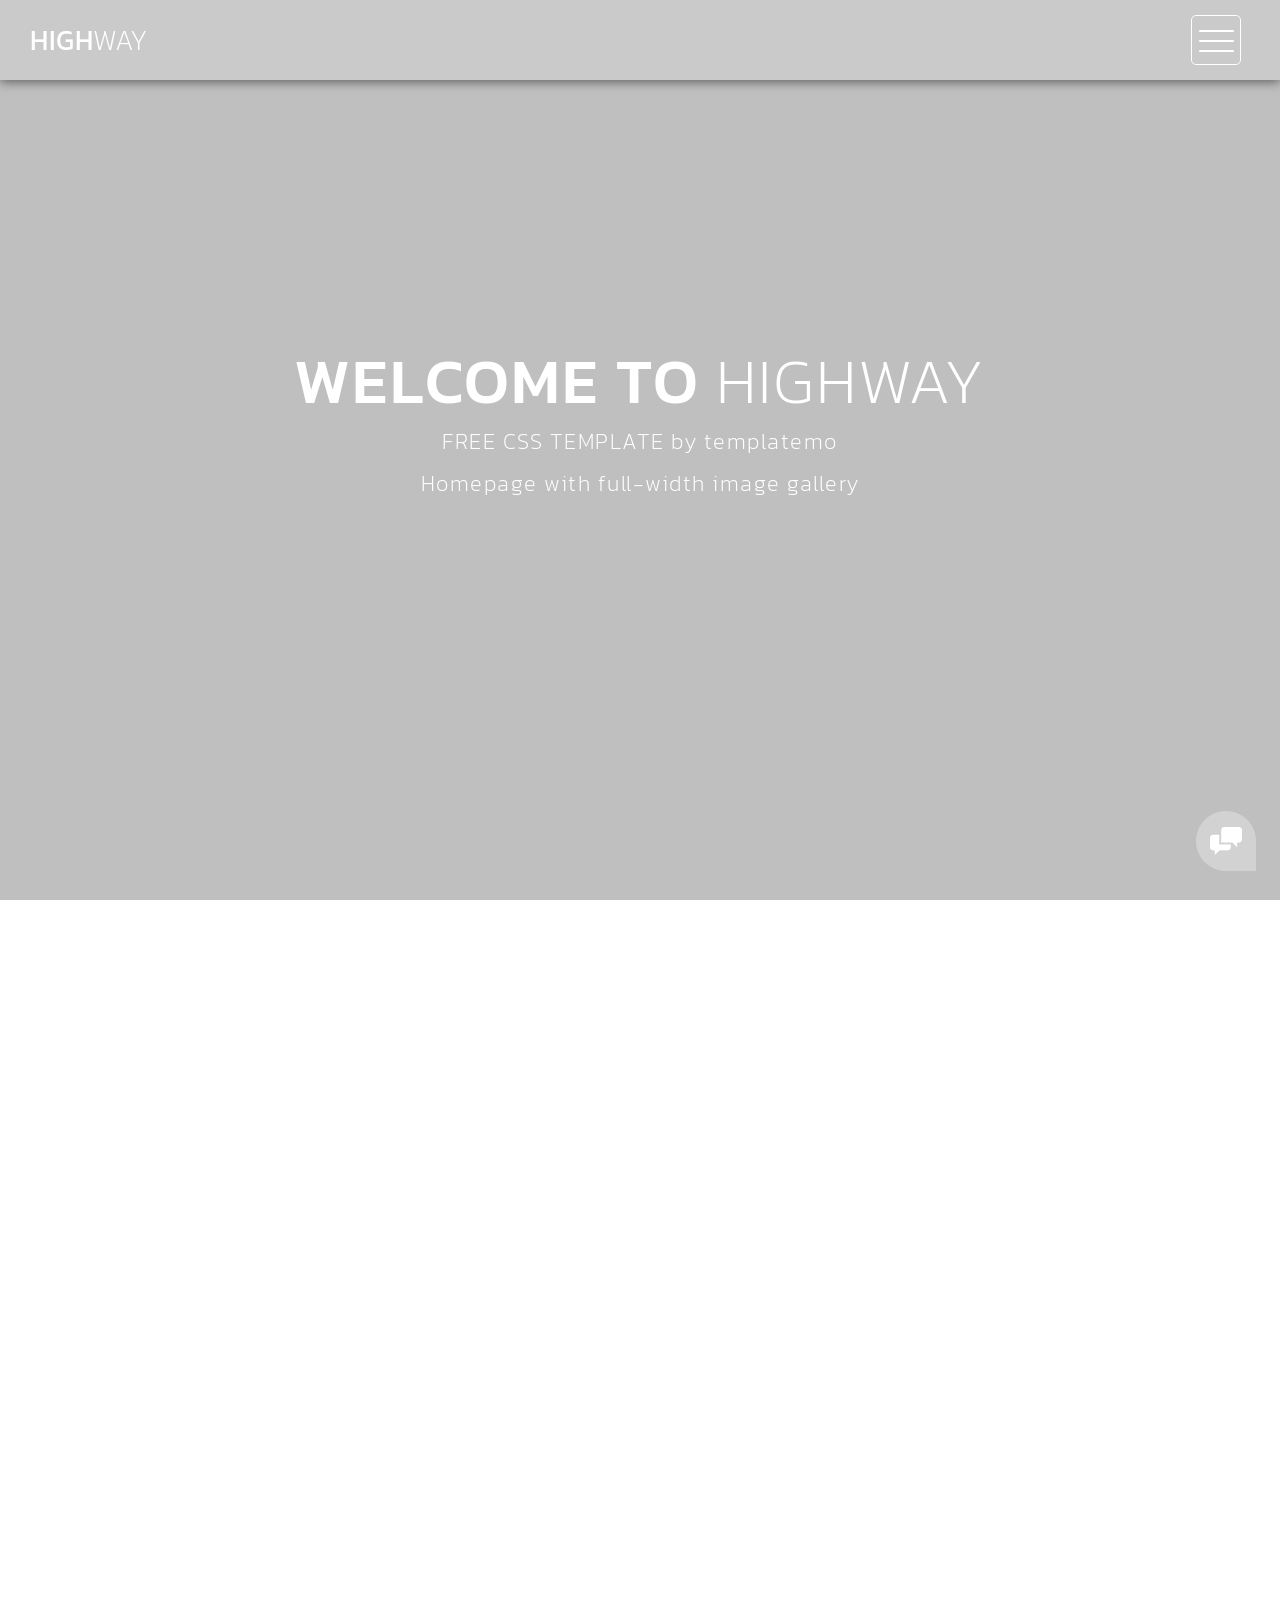
==== index.html @ 63e686a0 "Add files via upload" ====
<!DOCTYPE html>
<html>
    <head>
        <meta charset="utf-8">
        <meta http-equiv="X-UA-Compatible" content="IE=edge,chrome=1">
  		<title>Highway - Free CSS Template</title>
<!-- 

Highway Template

https://templatemo.com/tm-520-highway

-->
        <meta name="description" content="">
        <meta name="viewport" content="width=device-width, initial-scale=1">
        <link rel="apple-touch-icon" href="apple-touch-icon.png">

        <link rel="stylesheet" href="css/bootstrap.min.css">
        <link rel="stylesheet" href="css/bootstrap-theme.min.css">
        <link rel="stylesheet" href="css/fontAwesome.css">
        <link rel="stylesheet" href="css/light-box.css">
        <link rel="stylesheet" href="css/templatemo-style.css">

        <link href="https://fonts.googleapis.com/css?family=Kanit:100,200,300,400,500,600,700,800,900" rel="stylesheet">

        <script src="js/vendor/modernizr-2.8.3-respond-1.4.2.min.js"></script>
    </head>

<body>

    <nav>
        <div class="logo">
            <a href="index.html">High<em>way</em></a>
        </div>
        <div class="menu-icon">
        <span></span>
      </div>
    </nav>

    <div id="video-container">
        <div class="video-overlay"></div>
        <div class="video-content">
            <div class="inner">
              <h1>Welcome to <em>Highway</em></h1>
              <p>FREE CSS TEMPLATE by templatemo</p>
              <p>Homepage with full-width image gallery</p>
                <div class="scroll-icon">
                    <a class="scrollTo" data-scrollTo="portfolio" href="#"><img src="photo/crane.png" alt=""></a>
                </div>    
            </div>
        </div>
        <video autoplay="" loop="" muted>
        	<source src="Paper City - Maciek Janicki.mp4" type="video/mp4" />
        </video>
    </div>


    <div class="full-screen-portfolio" id="portfolio">
        <div class="container-fluid">
            <div class="col-md-4 col-sm-6">
                <div class="portfolio-item">
                    <a href="img/main/Photo_Design-Method.jpg" data-lightbox="image-1"><div class="thumb">
                        <div class="hover-effect">
                            <div class="hover-content">
                                <h1>Design <em>Method</em></h1>
                                <p>Complete Design Way Approach</p>
                            </div>
                        </div>
                        <div class="image">
                            <img src="img/main/Photo_Design-Method.jpg">
                        </div>
                    </div></a>
                </div>
            </div>
            <div class="col-md-4 col-sm-6">
                <div class="portfolio-item">
                    <a href="img/main/Photo_Gallery.jpg" data-lightbox="image-1"><div class="thumb">
                        <div class="hover-effect">
                            <div class="hover-content">
                                <h1>raclette <em>taxidermy</em></h1>
                                <p>Awesome Subtittle Goes Here</p>
                            </div>
                        </div>
                        <div class="image">
                            <img src="img/main/Photo_Gallery.jpg">
                        </div>
                    </div></a>
                </div>
            </div>
            <div class="col-md-4 col-sm-6">
                <div class="portfolio-item">
                    <a href="img/main/Photo_How-to.jpg" data-lightbox="image-1"><div class="thumb">
                        <div class="hover-effect">
                            <div class="hover-content">
                                <h1>humblebrag <em>brunch</em></h1>
                                <p>Awesome Subtittle Goes Here</p>
                            </div>
                        </div>
                        <div class="image">
                            <img src="img/main/Photo_How-to.jpg">
                        </div>
                    </div></a>
                </div>
            </div>
            <div class="col-md-4 col-sm-6">
                <div class="portfolio-item">
                    <a href="img/big_portfolio_item_1.png" data-lightbox="image-1"><div class="thumb">
                        <div class="hover-effect">
                            <div class="hover-content">
                                <h1>Succulents <em>chambray</em></h1>
                                <p>Awesome Subtittle Goes Here</p>
                            </div>
                        </div>
                        <div class="image">
                            <img src="img/portfolio_item_1.png">
                        </div>
                    </div></a>
                </div>
            </div>
            <div class="col-md-4 col-sm-6">
                <div class="portfolio-item">
                    <a href="img/big_portfolio_item_5.png" data-lightbox="image-1"><div class="thumb">
                        <div class="hover-effect">
                            <div class="hover-content">
                                <h1>freegan <em>aesthetic</em></h1>
                                <p>Awesome Subtittle Goes Here</p>
                            </div>
                        </div>
                        <div class="image">
                            <img src="img/portfolio_item_5.png">
                        </div>
                    </div></a>
                </div>
            </div>
            <div class="col-md-4 col-sm-6">
                <div class="portfolio-item">
                    <a href="img/big_portfolio_item_6.png" data-lightbox="image-1"><div class="thumb">
                        <div class="hover-effect">
                            <div class="hover-content">
                                <h1>taiyaki <em>vegan</em></h1>
                                <p>Awesome Subtittle Goes Here</p>
                            </div>
                        </div>
                        <div class="image">
                            <img src="img/portfolio_item_6.png">
                        </div>
                    </div></a>
                </div>
            </div>
            <div class="col-md-4 col-sm-6">
                <div class="portfolio-item">
                    <a href="img/big_portfolio_item_7.png" data-lightbox="image-1"><div class="thumb">
                        <div class="hover-effect">
                            <div class="hover-content">
                                <h1>Thundercats <em>santo</em></h1>
                                <p>Awesome Subtittle Goes Here</p>
                            </div>
                        </div>
                        <div class="image">
                            <img src="img/portfolio_item_7.png">
                        </div>
                    </div></a>
                </div>
            </div>
            <div class="col-md-4 col-sm-6">
                <div class="portfolio-item">
                    <a href="img/big_portfolio_item_8.png" data-lightbox="image-1"><div class="thumb">
                        <div class="hover-effect">
                            <div class="hover-content">
                                <h1>wayfarers <em>yuccie</em></h1>
                                <p>Awesome Subtittle Goes Here</p>
                            </div>
                        </div>
                        <div class="image">
                            <img src="img/portfolio_item_8.png">
                        </div>
                    </div></a>
                </div>
            </div>
            <div class="col-md-4 col-sm-6">
            	<div class="portfolio-item">
                	<a href="img/big_portfolio_item_9.png" data-lightbox="image-1"><div class="thumb">
                        <div class="hover-effect">
                            <div class="hover-content">
                                <h1>disrupt <em>street</em></h1>
                                <p>Awesome Subtittle Goes Here</p>
                            </div>
                        </div>
                        <div class="image">
                            <img src="img/portfolio_item_9.png">
                        </div>
                    </div></a>
                </div>
            </div>
        </div>
    </div>


    <footer>
        <div class="container-fluid">
            <div class="col-md-12">
                <p>Copyright &copy; 2018 Company Name 
    
    | Designed by TemplateMo</p>
            </div>
        </div>
    </footer>


      <!-- Modal button -->
    <div class="popup-icon">
      <button id="modBtn" class="modal-btn"><img src="img/contact-icon.png" alt=""></button>
    </div>  

    <!-- Modal -->
    <div id="modal" class="modal">
      <!-- Modal Content -->
      <div class="modal-content">
        <!-- Modal Header -->
        <div class="modal-header">
          <h3 class="header-title">Say hello to <em>Highway</em></h3>
          <div class="close-btn"><img src="img/close_contact.png" alt=""></div>    
        </div>
        <!-- Modal Body -->
        <div class="modal-body">
          <div class="col-md-6 col-md-offset-3">
            <form id="contact" action="" method="post">
                <div class="row">
                    <div class="col-md-12">
                      <fieldset>
                        <input name="name" type="text" class="form-control" id="name" placeholder="Your name..." required="">
                      </fieldset>
                    </div>
                    <div class="col-md-12">
                      <fieldset>
                        <input name="email" type="email" class="form-control" id="email" placeholder="Your email..." required="">
                      </fieldset>
                    </div>
                    <div class="col-md-12">
                      <fieldset>
                        <textarea name="message" rows="6" class="form-control" id="message" placeholder="Your message..." required=""></textarea>
                      </fieldset>
                    </div>
                    <div class="col-md-12">
                      <fieldset>
                        <button type="submit" id="form-submit" class="btn">Send Message Now</button>
                      </fieldset>
                    </div>
                </div>
            </form>
          </div>
        </div>
      </div>
    </div>

    

    <section class="overlay-menu">
      <div class="container">
        <div class="row">
          <div class="main-menu">
              <ul>
                  <li>
                      <a href="index.html">Home - Full-width</a>
                  </li>
                  <li>
                      <a href="masonry.html">Home - Masonry</a>
                  </li>
                  <li>
                      <a href="grid.html">Home - Small-width</a>
                  </li>
                  <li>
                      <a href="about.html">About Us</a>
                  </li>
                  <li>
                      <a href="blog.html">Blog Entries</a>
                  </li>
                  <li>
                      <a href="single-post.html">Single Post</a>
                  </li>
                  <li>
                      <a href="OrigamiSimulator-master/index.html">Origami Simulator</a>
                  </li>

              </ul>
              <p>We create awesome templates for you.</p>
          </div>
        </div>
      </div>
    </section>

    <script src="https://ajax.googleapis.com/ajax/libs/jquery/1.11.2/jquery.min.js"></script>
    <script>window.jQuery || document.write('<script src="js/vendor/jquery-1.11.2.min.js"><\/script>')</script>

    <script src="js/vendor/bootstrap.min.js"></script>
    
    <script src="js/plugins.js"></script>
    <script src="js/main.js"></script>

    
</body>
</html>
---- css/light-box.css ----
/* LIGHT BOX */

body:after {
  content: url(../img/close.png) url(../img/loading.gif) url(../img/prev.png) url(../img/next.png);
  display: none;
}

body.lb-disable-scrolling {
  overflow: hidden;
}

.lightboxOverlay {
  max-height: 100%;
  overflow-y: scroll;
  position: absolute;
  top: 0;
  left: 0;
  z-index: 99999;
  background-color: black;
  filter: progid:DXImageTransform.Microsoft.Alpha(Opacity=80);
  opacity: 0.8;
  display: none;
}

.lightbox {
  position: absolute;
  margin-top: 0%;
  left: 0;
  width: 100%;
  z-index: 100000;
  text-align: center;
  line-height: 0;
  font-weight: normal;
}

.lightbox .lb-image {
  display: block;
  height: auto;
  max-width: inherit;
  max-height: none;
  border-radius: 5px;

  /* Image border */
  border: 10px solid white;
}

.lightbox a img {
  border: none;
}

.lb-outerContainer {
  position: relative;
  *zoom: 1;
  width: 250px;
  height: 250px;
  margin: 0 auto;
  border-radius: 4px;

  /* Background color behind image.
     This is visible during transitions. */
  background-color: white;
}

.lb-outerContainer:after {
  content: "";
  display: table;
  clear: both;
}

.lb-loader {
  position: absolute;
  top: 43%;
  left: 0;
  height: 25%;
  width: 100%;
  text-align: center;
  line-height: 0;
}

.lb-cancel {
  display: block;
  width: 32px;
  height: 32px;
  margin: 0 auto;
  background: url(../img/loading.gif) no-repeat;
}

.lb-nav {
  position: absolute;
  top: 0;
  left: 0;
  height: 100%;
  width: 100%;
  z-index: 10;
}

.lb-container > .nav {
  left: 0;
}

.lb-nav a {
  outline: none;
  background-image: url('[data-uri]');
}

.lb-prev, .lb-next {
  height: 100%;
  cursor: pointer;
  display: block;
}

.lb-nav a.lb-prev {
  width: 34%;
  left: 0;
  float: left;
  background: url(../img/prev.png) left 48% no-repeat;
  filter: progid:DXImageTransform.Microsoft.Alpha(Opacity=0);
  opacity: 0;
  -webkit-transition: opacity 0.6s;
  -moz-transition: opacity 0.6s;
  -o-transition: opacity 0.6s;
  transition: opacity 0.6s;
}

.lb-nav a.lb-prev:hover {
  filter: progid:DXImageTransform.Microsoft.Alpha(Opacity=100);
  opacity: 1;
}

.lb-nav a.lb-next {
  width: 64%;
  right: 0;
  float: right;
  background: url(../img/next.png) right 48% no-repeat;
  filter: progid:DXImageTransform.Microsoft.Alpha(Opacity=0);
  opacity: 0;
  -webkit-transition: opacity 0.6s;
  -moz-transition: opacity 0.6s;
  -o-transition: opacity 0.6s;
  transition: opacity 0.6s;
}

.lb-nav a.lb-next:hover {
  filter: progid:DXImageTransform.Microsoft.Alpha(Opacity=100);
  opacity: 1;
}

.lb-dataContainer {
  margin: 0 auto;
  padding-top: 5px;
  *zoom: 1;
  width: 100%;
  -moz-border-radius-bottomleft: 4px;
  -webkit-border-bottom-left-radius: 4px;
  border-bottom-left-radius: 4px;
  -moz-border-radius-bottomright: 4px;
  -webkit-border-bottom-right-radius: 4px;
  border-bottom-right-radius: 4px;
}

.lb-dataContainer:after {
  content: "";
  display: table;
  clear: both;
}

.lb-data {
  padding: 0 4px;
  color: #ccc;
}

.lb-data .lb-details {
  width: 85%;
  float: left;
  text-align: left;
  line-height: 1.1em;
}

.lb-data .lb-caption {
  font-size: 13px;
  font-weight: bold;
  line-height: 1em;
}

.lb-data .lb-caption a {
  color: #4ae;
}

.lb-data .lb-number {
  margin-top: 15px;
  display: block;
  clear: left;
  padding-bottom: 1em;
  font-size: 13px;
  color: #999999;
}

.lb-data .lb-close {
  display: block;
  float: right;
  width: 30px;
  height: 30px;
  background: url(../img/close.png) top right no-repeat;
  text-align: right;
  outline: none;
  filter: progid:DXImageTransform.Microsoft.Alpha(Opacity=70);
  opacity: 0.7;
  -webkit-transition: opacity 0.2s;
  -moz-transition: opacity 0.2s;
  -o-transition: opacity 0.2s;
  transition: opacity 0.2s;
}

.lb-data .lb-close:hover {
  cursor: pointer;
  filter: progid:DXImageTransform.Microsoft.Alpha(Opacity=100);
  opacity: 1;
}
---- css/templatemo-style.css ----
/*

Highway Template

https://templatemo.com/tm-520-highway

*/

body {
  font-family: 'Kanit', sans-serif;
}

body::-webkit-scrollbar {
  width: 8px;
  height: 8px;
  background-color: rgba(0, 0, 0, 0.9);
}
/* Add a thumb */
body::-webkit-scrollbar-thumb {
    background: rgba(250, 250, 250, 0.5);
}

body, html {
  height: 100%;
  min-height: 100%;
  overflow-x: hidden;
}


.page-heading {
  background-image: url(../img/heading_bg.png);
  background-repeat: no-repeat;
  background-size: cover;
  background-position: center center;
  width: 100%;
  text-align: center;
}

.page-heading .heading-content h1 {
  font-size: 32px;
  text-transform: uppercase;
  color: #fff;
  letter-spacing: 1px;
  background-color: rgba(250,250,250,0.1);
  display: inline-block;
  margin-bottom: 0;
  margin-top: 220px;
  padding: 20px 60px;
}

.page-heading .heading-content em {
  font-style: normal;
  font-weight: 200;
}



/* Nav Bar */

nav .logo {
  float: left;
  margin-left: 30px;
}

nav .logo a {
  font-size: 28px;
  line-height: 80px;
  text-transform: uppercase;
  color: #fff;
  text-decoration: none;
  letter-spacing: 0.5px;
}

nav .logo em {
  font-style: normal;
  font-weight: 200;
}

nav {
  background: rgba(250,250,250,0.2);
  height: 80px;
  position: fixed;
  width: 100%;
  left: 0;
  top: 0;
  z-index: 300;
  box-shadow: 0px 2px 10px 0px rgba(0,0,0,0.5);
}

.menu-icon {
  background: transparent;
  border: 1px solid #fff;
  width: 50px;
  height: 50px;
  margin: 15px 39px 0 auto;
  position: relative;
  cursor: pointer;
  transition: background 0.5s;
  border-radius: 5px;
}

.menu-icon span,
.menu-icon span:before,
.menu-icon span:after {
  cursor: pointer;
  border-radius: 1px;
  height: 2px;
  width: 35px;
  background: white;
  position: absolute;
  left: 15%;
  top: 50%;
  display: block;
  content: '';
  transition: all 0.5s ease-in-out;
}

.menu-icon span:before {
  left: 0;
  top: -10px;
}

.menu-icon span:after {
  left: 0;
  top: 10px;
}

.menu-icon.active {
  background: rgba(250,250,250,0.2);
}

.menu-icon.active span {
  background-color: transparent;
}

.menu-icon.active span:before,
.menu-icon.active span:after {
  top: 0;
}

.menu-icon.active span:before {
  transform: rotate(135deg);
}

.menu-icon.active span:after {
  transform: rotate(-135deg);
}
/* Menu */

.overlay-menu {
  background: rgba(0, 0, 0, 0.95);
  color: #ffffff;
  position: fixed;
  z-index: 100;
  left: 0;
  top: 0;
  height: 100%;
  overflow-y: auto;
  -webkit-overflow-scrolling: touch;
  width: 100%;
  padding: 50px 0;
  opacity: 0;
  text-align: center;
  transform: translateY(-100%);
  transition: all 0.5s;
}

.overlay-menu.open {
  opacity: 1;
  transform: translateY(0%);
}

.overlay-menu .main-menu {
  transform: translateY(50%);
  opacity: 0;
  transition: all 0.3s;
  transition-delay: 0s;
}

.overlay-menu.open .main-menu {
  transition: all 0.7s;
  transition-delay: 0.7s;
  opacity: 1;
  transform: translateY(0%);
}

.overlay-menu .main-menu:nth-child(2) {
  transition-delay: 0s;
}

.overlay-menu.open .main-menu:nth-child(2) {
  transition-delay: 1.25s;
}

.overlay-menu {
  overflow: scroll;
}

.overlay-menu::-webkit-scrollbar {
  display: none;
}

.overlay-menu ul {
  list-style: none;
  margin-top: 80px;
  padding: 0px;
}
.overlay-menu ul li {
  padding: 15px 0px;
}

.overlay-menu ul li a {
  font-size: 24px;
  font-weight: 300;
  color: #fff;
  text-decoration: none;
  transition: all 0.5s;
}

.overlay-menu ul li a:hover {
  color: rgba(250,250,250,0.5);
}


.overlay-menu p {
  margin-top: 60px;
  font-size: 13px;
  text-transform: uppercase;
  color: #fff;
  font-weight: 200;
  letter-spacing: 0.5px;
  text-align: center;
}



#video-container  {
  position: relative;
  width: 100%;
  height: 100%;
  overflow: hidden;
  z-index: 1;
}

#video-container video,
.video-overlay {
  position: absolute;
  left: 50%;
  top: 50%;
  transform: translate(-50%, -50%);
  min-width: 100%;
  min-height: 100%;
}

#video-container .video-overlay {
  z-index: 9999;
  background: rgba(0,0,0,0.25);
  width: 100%;
}

#video-container .video-content {
  z-index: 99999;
  position: absolute;
  height: 100%;
  width: 100%;
}

#video-container .video-content .inner {
  height: 100%;
  width: 100%;
  display: flex;
  justify-content: center;
  align-items: center;
  flex-flow: column wrap;
}

#video-container .video-content .inner h1 {
  font-size: 64px;
  text-transform: uppercase;
  color: #fff;
  letter-spacing: 2px;
  font-weight: 500;
  text-align: center;
}

#video-container .video-content .inner em {
  font-style: normal;
  font-weight: 200;
}


#video-container .video-content .inner p {
  color: #fff;
  font-size: 22px;
  font-weight: 200;
  letter-spacing: 1.5px;
  text-align: center;
  padding: 0px 30px;
}

#video-container .video-content .inner a {
  color: #fff;
  text-decoration: underline;
}

#video-container .video-content .inner .scroll-icon {
  margin-top: 45px;
}

.full-screen-portfolio .container-fluid,
.full-screen-portfolio .col-md-4, .col-md-8 {
  padding-left: 0px;
  padding-right: 0px;
}


.portfolio-item img {
  width: 100%;
  overflow: hidden;
}

.portfolio-item .thumb {
  position: relative;
}


.portfolio-item .hover-effect .hover-content {
    position: absolute;
    text-align: left;
    width: 100%;
    bottom: 0;
    left: 0;
}


.full-screen-portfolio .portfolio-item h1 {
  position: relative;
  font-size: 22px;
  text-transform: uppercase;
  color: #fff;
  display: inline-block;
  padding-left: 20px;
  line-height: 15px;
  transform: translateY(25px);
  transition: .5s ease-in-out;
  letter-spacing: 0.5px;
 }

 .full-screen-portfolio .portfolio-item em {
  font-style: normal;
  font-weight: 200;
 }

.full-screen-portfolio .portfolio-item:hover h1 {
  transform: translateY(0);
 }

.full-screen-portfolio .portfolio-item p {
  padding-left: 20px;
  font-weight: 300!important;
  letter-spacing: 0.5px;
  font-size: 14px;
  color: #fff;
  opacity: 0;
  transform: translateY(10px);
  transition: .5s ease-in-out;
  text-transform: uppercase;
 }

 .full-screen-portfolio .portfolio-item {
 text-align: center;
 line-height: 150%;
 text-transform: lowercase;
 cursor: pointer;
}

.full-screen-portfolio .portfolio-item:hover p {
  opacity: 1;
  transform: translateY(0);
 }




.popup-icon {
  position: fixed;
  bottom: 30px;
  right: 30px;
  z-index: 300;
  display: inline-block;
  width: 60px;
  height: 60px;
}

.popup-icon button {
  background-color: transparent;
  outline: none;
  border: none;
}

.modal-btn img {
  width: 60px;
  height: 60px;
}

/* Modal */
.modal {
  background-color: rgba(0,0,0,.95);
  display: none;
  overflow: auto;
  position: fixed;
  z-index: 1000;
  top: 0;
  left: 0;
  width: 100%;
  height: 100%;
  transform: all 0.6s;
  overflow: scroll;
}

.modal::-webkit-scrollbar {
  display: none;
}

/* Modal Content */
.modal-content {
  text-align: center;
  position: relative;
  top: 0;
  width: 100%;
  margin: 0 auto;
  background-color: transparent;
}
.modal-animated-in {
  animation: totop-in .6s ease;
}
.modal-animated-out {
  animation: totop-out .6s ease forwards;
}
.modal-header {
  border-bottom: none;
}
.modal-header h3 {
  color: #fff;
  font-weight: 400;
  letter-spacing: 1px;
  font-size: 64px;
  margin-top: 5%;
  border-bottom: none;
  margin-bottom: 20px;
}

.modal-header em {
  font-style: normal;
  font-weight: 200;
}

.modal-content .close-btn {
  position: absolute;
  z-index: 99999999;
  color: #fff;
  right: 38px;
  top: 15px;
  width: 50px;
  height: 50px;
  text-align: center;
  cursor: pointer;
}

.modal-body {
  text-align: center;
  margin: 0 auto;
}

.modal-body input {
  border-radius: 5px;
  padding-left: 15px;
  font-size: 14px;
  font-weight: 200;
  color: #fff;
  background-color: rgba(250, 250, 250, 0.15);
  outline: none;
  border: none;
  box-shadow: none;
  line-height: 40px;
  height: 40px;
  width: 60%;
  margin-left: auto;
  margin-right: auto;
  margin-bottom: 25px;
}

.modal-body textarea {
  border-radius: 5px;
  padding-left: 15px;
  padding-top: 10px;
  font-size: 14px;
  font-weight: 200;
  color: #fff;
  background-color: rgba(250, 250, 250, 0.15);
  outline: none;
  border: none;
  box-shadow: none;
  height: 165px;
  max-height: 220px;
  width: 60%;
  margin-left: auto;
  margin-right: auto;
  max-width: 100%;
  margin-bottom: 25px;
}

.modal-body button {
  border-radius: 0px;
  font-size: 13px;
  text-transform: uppercase;
  font-weight: 600;
  background-color: transparent;
  color: #fff;
  letter-spacing: 2px;
  border-bottom: 3px solid #fff;
  display: inline-block;
  padding: 0px 0px 3px 0px;
  transition: all 0.5s;
  border-top: none;
  border-right: none;
  border-left: none;
}

.modal-body button:hover {
  color: rgba(250,250,250,0.5);
  border-color: rgba(250,250,250,0.5);
  outline: none;
}

/* Keyframes */
@keyframes totop-in {
  0% {
    top: 600px;
    opacity: 0;
  }
  100% {
    top: 0%;
    opacity: 1;
  }  
}

@keyframes totop-out {
  0% {
    top: 0px;
    opacity: 1;
  }
  100% {
    top: -100%;
    opacity: 0;
  }  
}



footer {
  width: 100%;
  height: 80px;
  background-color: #313131;
}

footer p {
  text-align: center;
  color: #fff;
  font-weight: 200;
  font-size: 13px;
  text-transform: uppercase;
  padding-top: 33px;
  letter-spacing: 0.5px;
}

footer a {
  color: #aaa;
  text-decoration: none;
}

footer a:hover {
  text-decoration: none;
  color: #aaa;
}



.masonry-portfolio .container-fluid {
  padding-right: 0px;
  padding-left: 0px;
}

.masonry .col-md-4, .masonry .col-md-8 {
  padding-right: 0px;
  padding-left: 0px;
}

.masonry {
  width: 100%;
  background-color: transparent;
  position: relative;
}

.masonry .item {
  display: inline-block;
  float: left;
}

.masonry .first-item {
  margin-bottom: -0.5px;
}

.masonry .last-item {
  float: left;
}

.masonry .item img {
  width: 100%;
  overflow-y: hidden;
}

.masonry .item .thumb {
  position: relative;
}

.masonry .item .hover-effect .hover-content {
    position: absolute;
    text-align: left;
    width: 100%;
    bottom: 5px;
    left: 0;
}


.masonry .item h1 {
  position: relative;
  font-size: 22px;
  text-transform: uppercase;
  color: #fff;
  display: inline-block;
  padding-left: 20px;
  line-height: 15px;
  transform: translateY(25px);
  transition: .5s ease-in-out;
  letter-spacing: 0.5px;
 }

.masonry .item em {
  font-style: normal;
  font-weight: 200;
 }

.masonry .item:hover h1 {
  transform: translateY(0);
 }

.masonry .item p {
  padding-left: 20px;
  font-weight: 300!important;
  letter-spacing: 0.5px;
  font-size: 14px;
  color: #fff;
  opacity: 0;
  transform: translateY(10px);
  transition: .5s ease-in-out;
  text-transform: uppercase;
 }

.masonry .item {
 text-align: center;
 line-height: 150%;
 text-transform: lowercase;
 cursor: pointer;
}

.masonry .item:hover p {
  opacity: 1;
  transform: translateY(0);
 }




.grid-portfolio {
  padding: 65px 0px;
  background-color: #232323;
}

.grid-portfolio .portfolio-item {
  margin: 15px 0px;
}

.portfolio-item .hover-effect .hover-content {
    position: absolute;
    text-align: left;
    width: 100%;
    bottom: 5px;
    left: 0;
}


.grid-portfolio .portfolio-item h1 {
  position: relative;
  font-size: 22px;
  text-transform: uppercase;
  color: #fff;
  display: inline-block;
  padding-left: 20px;
  line-height: 15px;
  transform: translateY(25px);
  transition: .5s ease-in-out;
  letter-spacing: 0.5px;
 }

 .grid-portfolio .portfolio-item em {
  font-style: normal;
  font-weight: 200;
 }

.grid-portfolio .portfolio-item:hover h1 {
  transform: translateY(0);
 }

.grid-portfolio .portfolio-item p {
  padding-left: 20px;
  font-weight: 300!important;
  letter-spacing: 0.5px;
  font-size: 14px;
  color: #fff;
  opacity: 0;
  transform: translateY(10px);
  transition: .5s ease-in-out;
  text-transform: uppercase;
 }

.grid-portfolio .portfolio-item:hover p {
  opacity: 1;
  transform: translateY(0);
 }

 .grid-portfolio .load-more-button {
  margin-top: 15px;
 }

 .grid-portfolio .load-more-button a {
  width: 100%;
  height: 80px;
  display: inline-block;
  text-align: center;
  line-height: 80px;
  font-size: 15px;
  text-transform: uppercase;
  text-decoration: none;
  letter-spacing: 1px;
  color: #fff;
  background-color: #313131;
  transition: all 0.5s;
 }

 .grid-portfolio .load-more-button a:hover {
  color: rgba(250,250,250,0.5);
 }




 .services {
  background-color: #232323;
  padding: 65px 0px;
 }

 .services .service-item {
  margin: 15px 0px;
  padding: 20px;
  text-align: center;
  transition: all 0.5s;
 }

  .services .service-item:hover {
    background-color: #313131;
  }

 .services .service-item .icon {
  width: 50px;
  height: 50px;
  text-align: center;
  display: inline-block;
  line-height: 50px;
 }

.services .service-item .icon img {
  max-width: 100%;
}

.services .service-item h4 {
  margin-top: 20px;
  color: #fff;
  font-size: 20px;
  text-transform: capitalize;
  letter-spacing: 0.5px;
  font-weight: 300;
}

.services .service-item p {
  color: #bbb;
  font-size: 16px;
  font-weight: 300;
  line-height: 28px;
}



.more-about-us {
  background-image: url(../img/about_us.png);
  background-repeat: no-repeat;
  background-attachment: fixed;
  background-size: cover;
  background-position: center center;
  width: 100%;
  text-align: center;
}

.more-about-us .content {
  background-color: rgba(0,0,0,0.8);
  text-align: left;
  padding: 150px 60px;
  color: #fff;
}

.more-about-us .content h2 {
  margin-top: 0px;
  font-size: 34px;
  font-weight: 300;
  letter-spacing: 0.5px;
  margin-bottom: 5px;
}

.more-about-us .content span {
  font-size: 16px;
  font-weight: 200;
  display: inline-block;
  margin-bottom: 30px;
  letter-spacing: 0.5px;
}

.more-about-us .content p {
  color: #fff;
  font-size: 16px;
  font-weight: 300;
  line-height: 28px;
}

.more-about-us .content .simple-btn {
  margin-top: 30px;
}

.more-about-us .content .simple-btn a {
  font-size: 13px;
  text-transform: uppercase;
  font-weight: 600;
  background-color: transparent;
  color: #fff;
  letter-spacing: 2px;
  border-bottom: 3px solid #fff;
  padding-bottom: 3px;
  text-decoration: none;
  transition: all 0.5s;
}

.more-about-us .content .simple-btn a:hover {
  opacity: 0.5;
}



.pricing-tables {
  padding: 65px 0px;
  background-color: #232323;
}

.pricing-tables .table-item {
  padding: 60px 0px;
  margin: 15px 0px;
  text-align: center;
  background-color: #313131;
}

.pricing-tables .table-item h4 {
  margin-top: 0px;
  font-size: 36px;
  font-weight: 200;
  color: #f4dd5b;
  letter-spacing: 0.5px;
}

.pricing-tables .table-item span {
  font-size: 17px;
  display: inline-block;
  color: #aaa;
  letter-spacing: 0.5px;
  text-transform: capitalize;
  border-bottom: 1px solid #414141;
  width: 100%;
  padding-bottom: 40px;
}

.pricing-tables .table-item ul {
  list-style: none;
  padding: 0;
  margin-top: 35px;
}

.pricing-tables .table-item ul li {
  font-size: 15px;
  font-weight: 300;
  color: #fff;
  letter-spacing: 0.5px;
  margin: 15px 0px;
}

.pricing-tables .table-item .simple-btn {
  margin-top: 40px;
  padding-bottom: 10px;
}

.pricing-tables .table-item .simple-btn a {
  font-size: 13px;
  text-transform: uppercase;
  font-weight: 600;
  background-color: transparent;
  color: #f4dd5b;
  letter-spacing: 2px;
  border-bottom: 3px solid #f4dd5b;
  padding-bottom: 3px;
  text-decoration: none;
  transition: all 0.5s;
}

.pricing-tables .table-item .simple-btn a:hover {
  opacity: 0.5;
}

.pricing-tables .premium-item {
  background-color: #f4dd5b;
}

.pricing-tables .premium-item h4, .pricing-tables .premium-item span, .pricing-tables .premium-item ul li, .pricing-tables .premium-item .simple-btn a {
  color: #232323;
  border-color: #232323;
}



.blog-entries {
  padding: 80px 0px;
  background-color: #232323;
}


.blog-entries .blog-posts {
  margin-right: 30px;
}


.blog-post {
  border-bottom: 1px solid #414141;
  padding-bottom: 65px;
  margin-bottom: 60px;
}

.blog-post img {
  width: 100%;
  overflow-y: hidden;
}

.blog-post .text-content {
  margin-top: 30px;
}

.blog-post .text-content span {
  font-size: 16px;
  font-weight: 200;
  color: #fff;
  letter-spacing: 0.5px;
}

.blog-post .text-content span a {
  color: #f4dd5b;
  text-decoration: none;
}

.blog-post .text-content h2 {
  margin-top: 5px;
  font-size: 36px;
  color: #fff;
  letter-spacing: 0.5px;
  text-transform: capitalize;
  font-weight: 300;
}

.blog-post .text-content p {
  color: #bbb;
  font-size: 16px;
  font-weight: 300;
  line-height: 28px;
  margin-top: 20px;
}

.blog-post .text-content .simple-btn {
  margin-top: 25px;
}

.blog-post .text-content .simple-btn a {
  font-size: 13px;
  text-transform: uppercase;
  font-weight: 600;
  background-color: transparent;
  color: #fff;
  letter-spacing: 2px;
  border-bottom: 3px solid #fff;
  padding-bottom: 3px;
  text-decoration: none;
  transition: all 0.5s;
}

.blog-post .text-content .simple-btn a:hover {
  opacity: 0.5;
}

.blog-entries .page-number {
  padding: 0;
  margin: 0;
  list-style: none;
}

.blog-entries .page-number li {
  display: inline-block;
  margin-right: 3px;
}

.blog-entries .page-number li:last-child {
  margin-right: 0px;
}

.blog-entries .page-number li.active a {
  color: #232323;
  background-color: #fff;
}

.blog-entries .page-number li.active a:hover {
  opacity: 1;
}

.blog-entries .page-number li a {
  font-size: 18px;
  color: #fff;
  text-decoration: none;
  width: 50px;
  height: 50px;
  display: inline-block;
  line-height: 50px;
  text-align: center;
  background-color: #414141;
  transition: all 0.5s;
}

.blog-entries .page-number li a:hover {
  opacity: 0.5;
}

.single-blog-post {
  margin-right: 30px;
}

.single-blog-post img {
  width: 100%;
  overflow-y: hidden;
}

.single-blog-post .text-content {
  margin-top: 20px;
}

.single-blog-post .text-content span {
  font-size: 16px;
  font-weight: 200;
  color: #fff;
  letter-spacing: 0.5px;
  border-bottom: 1px solid #414141;
  padding-bottom: 25px;
  display: inline-block;
  width: 100%;
  margin-bottom: 0px;
}

.single-blog-post .text-content span a {
  color: #f4dd5b;
  text-decoration: none;
}

.single-blog-post .text-content h2 {
  margin-top: 0px;
  font-size: 36px;
  color: #fff;
  letter-spacing: 0.5px;
  text-transform: capitalize;
  font-weight: 300;
}

.single-blog-post .text-content p {
  color: #bbb;
  font-size: 16px;
  font-weight: 300;
  line-height: 28px;
  margin-top: 20px;
  margin-bottom: 30px;
}

.single-blog-post .tags-share {
  border-top: 1px solid #414141;
  border-bottom: 1px solid #414141;
  padding: 8px 0px 10px 0px;
}

.single-blog-post .tags-share ul {
  padding: 0;
  margin: 0;
  list-style: none;
}

.single-blog-post .tags-share ul li:first-child {
  color: #fff;
  font-size: 16px;
  font-weight: 200;
  letter-spacing: 0.5px;
}

.single-blog-post .tags-share ul li {
  display: inline-block;
  color: #fff;
}

.single-blog-post .tags-share ul li a {
  font-size: 16px;
  font-weight: 200;
  letter-spacing: 0.5px;
  color: #f4dd5b;
  text-decoration: none;
  transition: all 0.5s;
}

.single-blog-post .tags-share ul li a:hover {
  opacity: 0.5;
}

.single-blog-post .tags-share .share {
  text-align: right;
}

.blog-entries .search input {
  background-color: rgba(250,250,250,0.1);
  width: 100%;
  height: 50px;
  line-height: 50px;
  padding-left: 15px;
  color: #fff;
  font-size: 15px;
  font-weight: 300;
  border-radius: 0px;
  outline: none;
  border: none;
}

.sidebar-heding h2 {
  font-size: 20px;
  text-transform: capitalize;
  color: #fff;
  margin-top: 40px;
  letter-spacing: 0.5px;
  padding-bottom: 10px;
  border-bottom: 1px solid #414141;
  margin-bottom: 20px;
}

.archives ul, .categories ul {
  margin-top: -5px;
  padding: 0;
  list-style: none;
}

.archives ul li, .categories ul li {
  margin-bottom: 12px; 
}

.archives ul li:last-child, .categories ul li:last-child {
  margin-bottom: 0px; 
}

.archives ul li a, .categories ul li a {
  font-size: 15px;
  font-weight: 200;
  color: #fff;
  text-decoration: none;
  letter-spacing: 0.5px;
  transition: all 0.5s;
}


.archives ul li a:hover, .categories ul li a:hover {
  opacity: 0.5;
}

.recent-posts ul {
  padding: 0;
  list-style: none;
}

.recent-posts ul li {
  margin-bottom: 15px;
}

.recent-posts ul a {
  text-decoration: none;
}

.recent-posts ul li img {
  display: inline-block;
  max-width: 100%;
  margin-right: 15px;
}

.recent-posts ul li .text {
  display: inline-block;
}

.recent-posts ul li h6 {
  margin-bottom: 5px;
  padding-top: 0px;
  margin-top: 0px;
  display: block;
  font-size: 16px;
  color: #fff;
  letter-spacing: 0.5px;
}

.recent-posts ul li span {
  display: inline-block;
  font-size: 14px;
  font-weight: 200;
  color: #f4dd5b;
}


.latest-gallery ul {
  padding: 0;
  margin: 0;
  list-style: none;
}

.latest-gallery ul li {
  display: inline-block;
  max-width: 59px;
  overflow-y: hidden;
  margin-bottom: 3px;
  margin-right: 1px;
}

.latest-gallery ul li:nth-child(4){
  margin-right: 0px;
}

.latest-gallery ul li:nth-child(8){
  margin-right: 0px;
}

.latest-gallery ul li img {
  width: 100%;
  transition: all 0.5s;
}

.latest-gallery ul li img:hover {
  cursor: pointer;
  opacity: 0.5;
}




@media (max-width: 530px) {

  .modal-header h3 {
    margin-top: 15%;
  }

  .modal-body input {
    width: 100%;
  }

  .modal-body textarea {
    width: 100%;
  }

  .modal-content {
    padding-bottom: 40px;
  }

  .grid-portfolio {
    padding: 0px 0px;
  }

  .grid-portfolio .portfolio-item {
    margin: 30px 0px;
  }

  .grid-portfolio .load-more-button {
    padding-bottom: 30px;
  }

  .more-about-us .content {
    padding: 60px 30px;
  }

}


@media (max-width: 992px) {

  .blog-entries .blog-posts {
    margin-right: 0px;
  }

  .single-blog-post {
    margin-right: 0px;
    margin-bottom: 80px;
  }

  .blog-entries .page-number {
    margin-bottom: 80px;
  }

  .single-blog-post .tags-share .tags {
    text-align: center;
  }

  .single-blog-post .tags-share .share {
    text-align: center;
  }

}
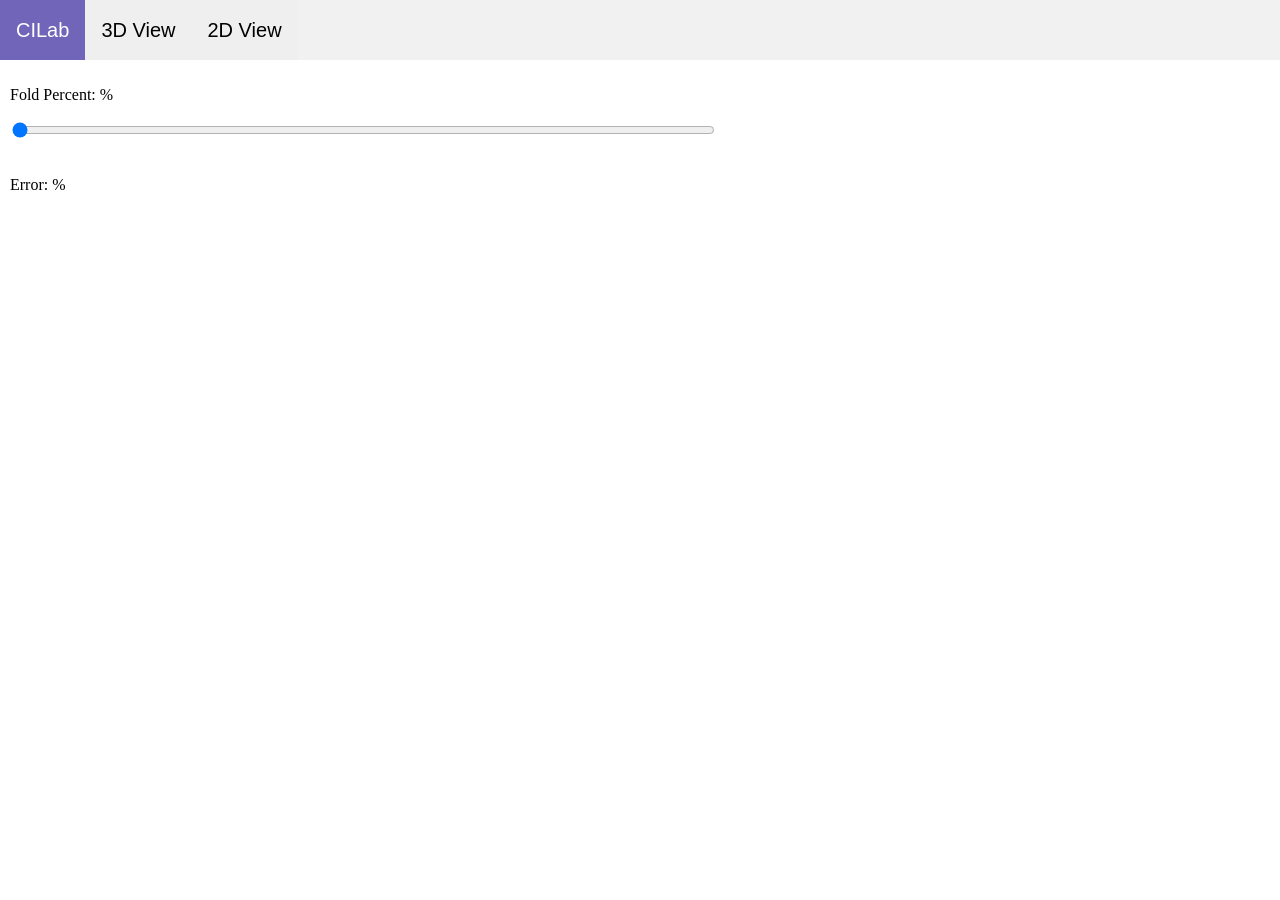
==== commit fcfc1d30: "Add files via upload" ====
--- a/index.html
+++ b/index.html
@@ -1,302 +1,40 @@
-<!DOCTYPE html>
+<!doctype html>
 <html>
-    <head>
-        <meta charset="utf-8">
-        <meta http-equiv="X-UA-Compatible" content="IE=edge,chrome=1">
-  		<title>Highway - Free CSS Template</title>
-<!-- 
-
-Highway Template
-
-https://templatemo.com/tm-520-highway
-
--->
-        <meta name="description" content="">
-        <meta name="viewport" content="width=device-width, initial-scale=1">
-        <link rel="apple-touch-icon" href="apple-touch-icon.png">
-
-        <link rel="stylesheet" href="css/bootstrap.min.css">
-        <link rel="stylesheet" href="css/bootstrap-theme.min.css">
-        <link rel="stylesheet" href="css/fontAwesome.css">
-        <link rel="stylesheet" href="css/light-box.css">
-        <link rel="stylesheet" href="css/templatemo-style.css">
-
-        <link href="https://fonts.googleapis.com/css?family=Kanit:100,200,300,400,500,600,700,800,900" rel="stylesheet">
-
-        <script src="js/vendor/modernizr-2.8.3-respond-1.4.2.min.js"></script>
-    </head>
-
-<body>
-
-    <nav>
-        <div class="logo">
-            <a href="index.html">High<em>way</em></a>
+    <header>
+        <link rel="stylesheet" type="text/css" href="style.css">
+    </header>
+    <body onload="openPanel(event, '3D')">
+        <div class="tab">
+            <button id="home" class="tablinks">CILab</button>
+            <button class="tablinks" onclick="openPanel(event, '3D')">3D View</button>
+            <button class="tablinks" onclick="openPanel(event, '2D')">2D View</button>
         </div>
-        <div class="menu-icon">
-        <span></span>
-      </div>
-    </nav>
-
-    <div id="video-container">
-        <div class="video-overlay"></div>
-        <div class="video-content">
-            <div class="inner">
-              <h1>Welcome to <em>Highway</em></h1>
-              <p>FREE CSS TEMPLATE by templatemo</p>
-              <p>Homepage with full-width image gallery</p>
-                <div class="scroll-icon">
-                    <a class="scrollTo" data-scrollTo="portfolio" href="#"><img src="photo/crane.png" alt=""></a>
-                </div>    
+        
+        <div id="3D" class="tabcontent">
+            <div class="grid-container">
+                <p>Fold Percent: <span id="fold_value"></span>%</p>
+                <br>
+                <input type="range" min="0" max="100" value="0" step="1" class="slider" id="fold_slider">
+            </div>
+            <div class="grid-container">
+                <p>Error: <span id="error_value"></span>%</p>
             </div>
         </div>
-        <video autoplay="" loop="" muted>
-        	<source src="Paper City - Maciek Janicki.mp4" type="video/mp4" />
-        </video>
-    </div>
-
-
-    <div class="full-screen-portfolio" id="portfolio">
-        <div class="container-fluid">
-            <div class="col-md-4 col-sm-6">
-                <div class="portfolio-item">
-                    <a href="img/main/Photo_Design-Method.jpg" data-lightbox="image-1"><div class="thumb">
-                        <div class="hover-effect">
-                            <div class="hover-content">
-                                <h1>Design <em>Method</em></h1>
-                                <p>Complete Design Way Approach</p>
-                            </div>
-                        </div>
-                        <div class="image">
-                            <img src="img/main/Photo_Design-Method.jpg">
-                        </div>
-                    </div></a>
-                </div>
-            </div>
-            <div class="col-md-4 col-sm-6">
-                <div class="portfolio-item">
-                    <a href="img/main/Photo_Gallery.jpg" data-lightbox="image-1"><div class="thumb">
-                        <div class="hover-effect">
-                            <div class="hover-content">
-                                <h1>raclette <em>taxidermy</em></h1>
-                                <p>Awesome Subtittle Goes Here</p>
-                            </div>
-                        </div>
-                        <div class="image">
-                            <img src="img/main/Photo_Gallery.jpg">
-                        </div>
-                    </div></a>
-                </div>
-            </div>
-            <div class="col-md-4 col-sm-6">
-                <div class="portfolio-item">
-                    <a href="img/main/Photo_How-to.jpg" data-lightbox="image-1"><div class="thumb">
-                        <div class="hover-effect">
-                            <div class="hover-content">
-                                <h1>humblebrag <em>brunch</em></h1>
-                                <p>Awesome Subtittle Goes Here</p>
-                            </div>
-                        </div>
-                        <div class="image">
-                            <img src="img/main/Photo_How-to.jpg">
-                        </div>
-                    </div></a>
-                </div>
-            </div>
-            <div class="col-md-4 col-sm-6">
-                <div class="portfolio-item">
-                    <a href="img/big_portfolio_item_1.png" data-lightbox="image-1"><div class="thumb">
-                        <div class="hover-effect">
-                            <div class="hover-content">
-                                <h1>Succulents <em>chambray</em></h1>
-                                <p>Awesome Subtittle Goes Here</p>
-                            </div>
-                        </div>
-                        <div class="image">
-                            <img src="img/portfolio_item_1.png">
-                        </div>
-                    </div></a>
-                </div>
-            </div>
-            <div class="col-md-4 col-sm-6">
-                <div class="portfolio-item">
-                    <a href="img/big_portfolio_item_5.png" data-lightbox="image-1"><div class="thumb">
-                        <div class="hover-effect">
-                            <div class="hover-content">
-                                <h1>freegan <em>aesthetic</em></h1>
-                                <p>Awesome Subtittle Goes Here</p>
-                            </div>
-                        </div>
-                        <div class="image">
-                            <img src="img/portfolio_item_5.png">
-                        </div>
-                    </div></a>
-                </div>
-            </div>
-            <div class="col-md-4 col-sm-6">
-                <div class="portfolio-item">
-                    <a href="img/big_portfolio_item_6.png" data-lightbox="image-1"><div class="thumb">
-                        <div class="hover-effect">
-                            <div class="hover-content">
-                                <h1>taiyaki <em>vegan</em></h1>
-                                <p>Awesome Subtittle Goes Here</p>
-                            </div>
-                        </div>
-                        <div class="image">
-                            <img src="img/portfolio_item_6.png">
-                        </div>
-                    </div></a>
-                </div>
-            </div>
-            <div class="col-md-4 col-sm-6">
-                <div class="portfolio-item">
-                    <a href="img/big_portfolio_item_7.png" data-lightbox="image-1"><div class="thumb">
-                        <div class="hover-effect">
-                            <div class="hover-content">
-                                <h1>Thundercats <em>santo</em></h1>
-                                <p>Awesome Subtittle Goes Here</p>
-                            </div>
-                        </div>
-                        <div class="image">
-                            <img src="img/portfolio_item_7.png">
-                        </div>
-                    </div></a>
-                </div>
-            </div>
-            <div class="col-md-4 col-sm-6">
-                <div class="portfolio-item">
-                    <a href="img/big_portfolio_item_8.png" data-lightbox="image-1"><div class="thumb">
-                        <div class="hover-effect">
-                            <div class="hover-content">
-                                <h1>wayfarers <em>yuccie</em></h1>
-                                <p>Awesome Subtittle Goes Here</p>
-                            </div>
-                        </div>
-                        <div class="image">
-                            <img src="img/portfolio_item_8.png">
-                        </div>
-                    </div></a>
-                </div>
-            </div>
-            <div class="col-md-4 col-sm-6">
-            	<div class="portfolio-item">
-                	<a href="img/big_portfolio_item_9.png" data-lightbox="image-1"><div class="thumb">
-                        <div class="hover-effect">
-                            <div class="hover-content">
-                                <h1>disrupt <em>street</em></h1>
-                                <p>Awesome Subtittle Goes Here</p>
-                            </div>
-                        </div>
-                        <div class="image">
-                            <img src="img/portfolio_item_9.png">
-                        </div>
-                    </div></a>
-                </div>
-            </div>
-        </div>
-    </div>
-
-
-    <footer>
-        <div class="container-fluid">
-            <div class="col-md-12">
-                <p>Copyright &copy; 2018 Company Name 
-    
-    | Designed by TemplateMo</p>
-            </div>
-        </div>
-    </footer>
-
-
-      <!-- Modal button -->
-    <div class="popup-icon">
-      <button id="modBtn" class="modal-btn"><img src="img/contact-icon.png" alt=""></button>
-    </div>  
-
-    <!-- Modal -->
-    <div id="modal" class="modal">
-      <!-- Modal Content -->
-      <div class="modal-content">
-        <!-- Modal Header -->
-        <div class="modal-header">
-          <h3 class="header-title">Say hello to <em>Highway</em></h3>
-          <div class="close-btn"><img src="img/close_contact.png" alt=""></div>    
-        </div>
-        <!-- Modal Body -->
-        <div class="modal-body">
-          <div class="col-md-6 col-md-offset-3">
-            <form id="contact" action="" method="post">
-                <div class="row">
-                    <div class="col-md-12">
-                      <fieldset>
-                        <input name="name" type="text" class="form-control" id="name" placeholder="Your name..." required="">
-                      </fieldset>
-                    </div>
-                    <div class="col-md-12">
-                      <fieldset>
-                        <input name="email" type="email" class="form-control" id="email" placeholder="Your email..." required="">
-                      </fieldset>
-                    </div>
-                    <div class="col-md-12">
-                      <fieldset>
-                        <textarea name="message" rows="6" class="form-control" id="message" placeholder="Your message..." required=""></textarea>
-                      </fieldset>
-                    </div>
-                    <div class="col-md-12">
-                      <fieldset>
-                        <button type="submit" id="form-submit" class="btn">Send Message Now</button>
-                      </fieldset>
-                    </div>
-                </div>
-            </form>
-          </div>
-        </div>
-      </div>
-    </div>
-
     
 
-    <section class="overlay-menu">
-      <div class="container">
-        <div class="row">
-          <div class="main-menu">
-              <ul>
-                  <li>
-                      <a href="index.html">Home - Full-width</a>
-                  </li>
-                  <li>
-                      <a href="masonry.html">Home - Masonry</a>
-                  </li>
-                  <li>
-                      <a href="grid.html">Home - Small-width</a>
-                  </li>
-                  <li>
-                      <a href="about.html">About Us</a>
-                  </li>
-                  <li>
-                      <a href="blog.html">Blog Entries</a>
-                  </li>
-                  <li>
-                      <a href="single-post.html">Single Post</a>
-                  </li>
-                  <li>
-                      <a href="OrigamiSimulator-master/index.html">Origami Simulator</a>
-                  </li>
-
-              </ul>
-              <p>We create awesome templates for you.</p>
-          </div>
-        </div>
-      </div>
-    </section>
-
-    <script src="https://ajax.googleapis.com/ajax/libs/jquery/1.11.2/jquery.min.js"></script>
-    <script>window.jQuery || document.write('<script src="js/vendor/jquery-1.11.2.min.js"><\/script>')</script>
-
-    <script src="js/vendor/bootstrap.min.js"></script>
-    
-    <script src="js/plugins.js"></script>
-    <script src="js/main.js"></script>
-
-    
-</body>
+        <!-- <script src="js/three.js"></script> -->
+        <script type="module">
+            // Find the latest version by visiting https://cdn.skypack.dev/three.
+            import * as THREE from 'https://cdn.skypack.dev/three';
+        </script>
+        <script src="three.js-dev/examples/js/loaders/SVGLoader.js"></script>
+        <script src="js/orbitControls.js"></script>
+        
+        <script type="text/javascript" src="style.js"></script>
+        <script type="text/javascript" src="vector.js"></script>
+        <script type="text/javascript" src="utility.js"></script>
+        <script type="text/javascript" src="crease pattern.js"></script>
+        <script type="text/javascript" src="class.js"></script>
+        <script  type="module" src="main.js"></script>
+    </body>
 </html>
--- a/style.css
+++ b/style.css
@@ -0,0 +1,77 @@
+/* Style the tab */
+html, body {
+    margin: 0;
+    padding: 0;
+}
+
+.center {
+    margin: 50px auto 50px auto;
+    /* width: 50%; */
+    /* border: 3px solid green; */
+    /* padding: 10px; */
+}
+
+.tab {
+    overflow: hidden;
+    /* border: 1px solid #ccc; */
+    background-color: #f1f1f1;
+    position: sticky;
+    top: 0;
+}
+
+/* Style the buttons that are used to open the tab content */
+.tab button {
+    font: 20px "Lato", sans-serif;
+    /* background-color: inherit; */
+    height: 60px;
+    float: left;
+    border: none;
+    outline: none;
+    cursor: pointer;
+    padding: 14px 16px;
+    transition: 0.3s;
+}
+
+#home {
+    background-color: rgb(112, 101, 185);
+    color: white;
+}
+
+/* Change background color of buttons on hover */
+.tab button:hover {
+    background-color: #ddd;
+}
+
+#home:hover {
+    background-color: darkslateblue;
+}
+
+/* Create an active/current tablink class */
+/* .tab button.active {
+    background-color: #ccc;
+} */
+
+/* Style the tab content */
+.tabcontent {
+    display: none;
+    /* padding: 6px 12px; */
+    padding: 0;
+    /* border: 1px solid #ccc; */
+    border-top: none;
+}
+
+.grid-container {
+    display: inline-grid;
+    grid-template-columns: auto auto;
+    /* background-color: #2196F3; */
+    width: 100%;
+    padding: 10px;
+  }
+  
+  .grid-item {
+    background-color: rgba(255, 255, 255, 0.8);
+    border: 1px solid rgba(0, 0, 0, 0.8);
+    padding: 20px;
+    font-size: 30px;
+    text-align: center;
+  }
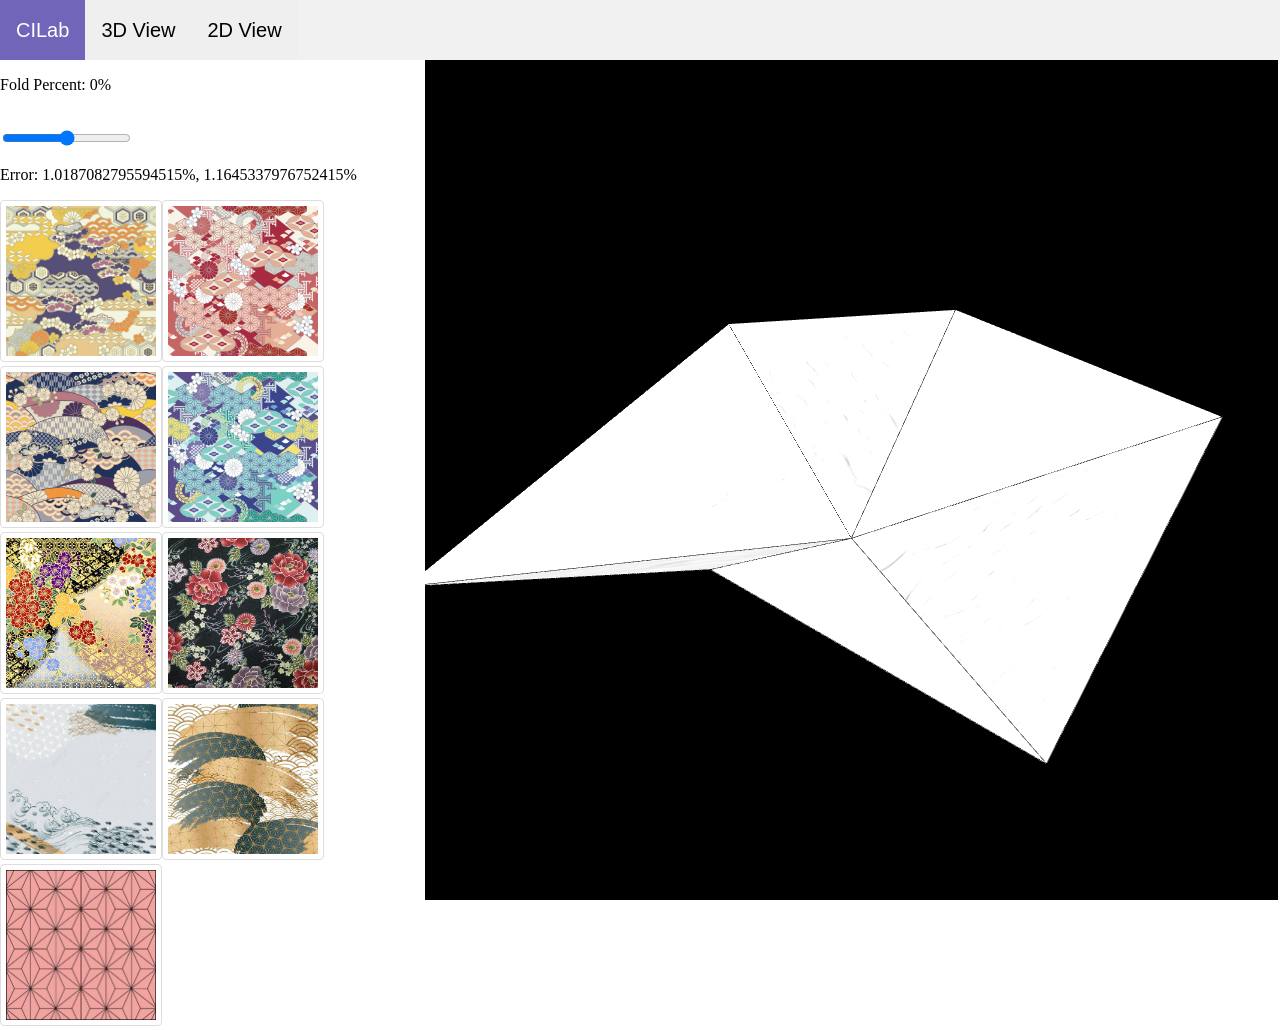
==== commit 661cc971: "Add files via upload" ====
--- a/index.html
+++ b/index.html
@@ -1,6 +1,8 @@
 <!doctype html>
 <html>
     <header>
+        <title> Origami Simulator </title>
+        <link href='favicon.ico' rel='icon'/>
         <link rel="stylesheet" type="text/css" href="style.css">
     </header>
     <body onload="openPanel(event, '3D')">
@@ -12,29 +14,29 @@
         
         <div id="3D" class="tabcontent">
             <div class="grid-container">
-                <p>Fold Percent: <span id="fold_value"></span>%</p>
-                <br>
-                <input type="range" min="0" max="100" value="0" step="1" class="slider" id="fold_slider">
-            </div>
-            <div class="grid-container">
-                <p>Error: <span id="error_value"></span>%</p>
+                <div class="grid" style="width: 33vw">
+                    <p>Fold Percent: <span id="fold_value"></span>%</p>
+                    <br>
+                    <input type="range" min="-100" max="100" value="0" step="1" class="slider" id="fold_slider">
+                    <p>Error: <span id="error_value"></span>%</p>
+                    <div id="pattern">
+                    </div>
+                </div>
+                <div id="3D visualize" class="grid"></div>
             </div>
         </div>
+
+        <div id="2D" class="tabcontent">
+        </div>
     
-
-        <!-- <script src="js/three.js"></script> -->
-        <script type="module">
-            // Find the latest version by visiting https://cdn.skypack.dev/three.
-            import * as THREE from 'https://cdn.skypack.dev/three';
-        </script>
-        <script src="three.js-dev/examples/js/loaders/SVGLoader.js"></script>
+        <script src="js/three.js"></script>
         <script src="js/orbitControls.js"></script>
-        
         <script type="text/javascript" src="style.js"></script>
         <script type="text/javascript" src="vector.js"></script>
         <script type="text/javascript" src="utility.js"></script>
-        <script type="text/javascript" src="crease pattern.js"></script>
+        <script type="text/javascript" src="crease-pattern.js"></script>
         <script type="text/javascript" src="class.js"></script>
-        <script  type="module" src="main.js"></script>
+        <!-- <script type="module" src="main.js"></script> -->
+        <script type="text/javascript" src="main.js"></script>
     </body>
 </html>
--- a/style.css
+++ b/style.css
@@ -65,13 +65,26 @@
     grid-template-columns: auto auto;
     /* background-color: #2196F3; */
     width: 100%;
-    padding: 10px;
-  }
-  
-  .grid-item {
+    /* padding: 10px; */
+    padding: 0px;
+}
+
+.grid-item {
     background-color: rgba(255, 255, 255, 0.8);
     border: 1px solid rgba(0, 0, 0, 0.8);
     padding: 20px;
     font-size: 30px;
     text-align: center;
-  }+}
+
+.thumbnail {
+    border: 1px solid #ddd; /* Gray border */
+    border-radius: 4px;  /* Rounded border */
+    padding: 5px; /* Some padding */
+    width: 150px; /* Set a small width */
+    cursor: pointer;
+    transition: 0.3s;
+}
+.thumbnail:hover {
+    opacity: 0.8;
+}
